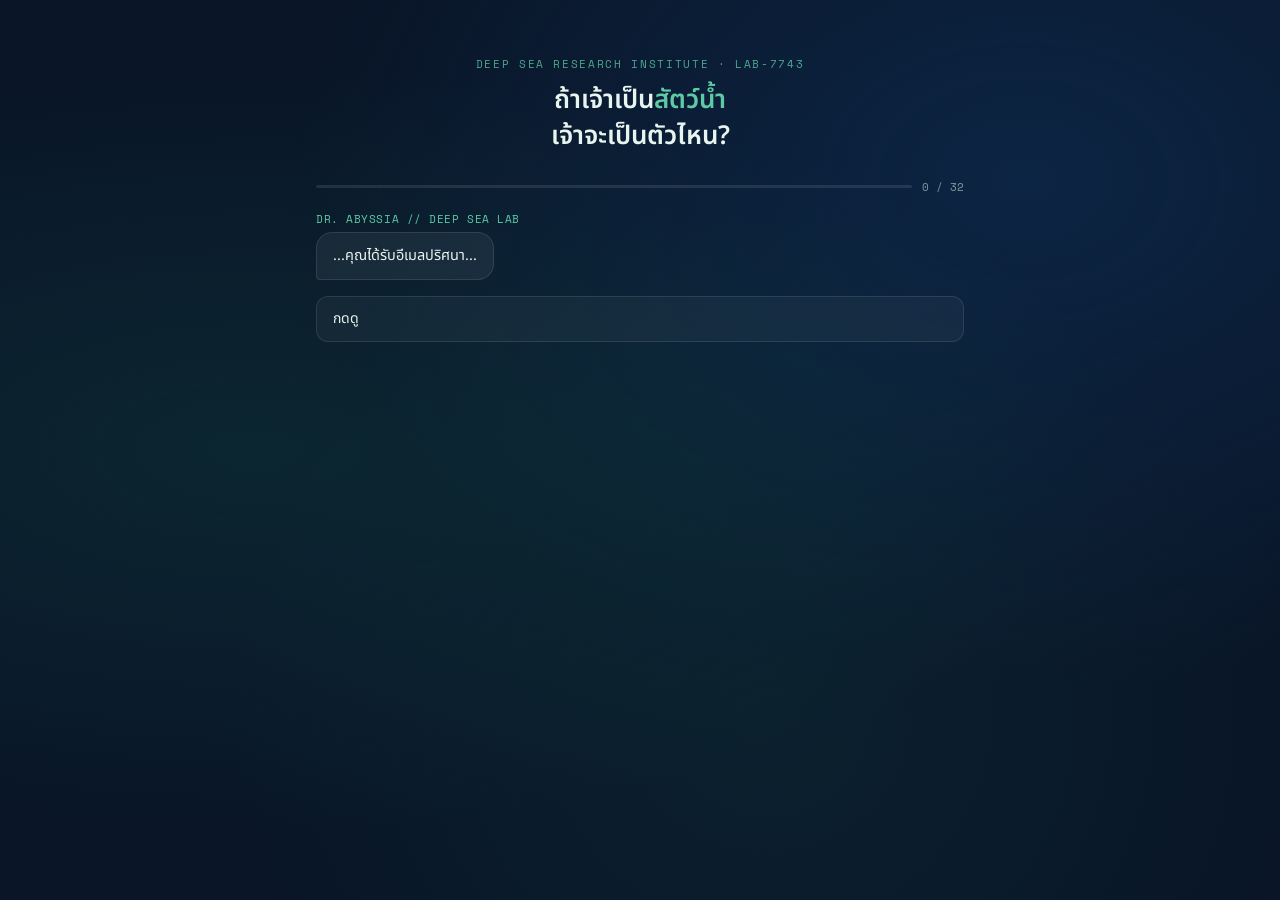
==== index.html @ 7f28071c "Add files via upload" ====
<!DOCTYPE html>
<html lang="th">
<head>
<meta charset="UTF-8">
<meta name="viewport" content="width=device-width, initial-scale=1.0">
<title> oceanmi</title>
<link href="https://fonts.googleapis.com/css2?family=Noto+Sans+Thai:wght@300;400;500;600&family=Space+Mono:wght@400;700&display=swap" rel="stylesheet">
<link rel="stylesheet" href="css/style.css">
</head>
<body>

<div class="bubbles-bg" id="bubbles"></div>

<div id="app">
  <div class="site-header">
    <div class="lab-tag">DEEP SEA RESEARCH INSTITUTE · LAB-7743</div>
    <h1>ถ้าเจ้าเป็น<span>สัตว์น้ำ</span><br>เจ้าจะเป็นตัวไหน?</h1>
  </div>

  <!-- หน้าแชทคำถาม -->
  <div id="screen-chat" class="screen active">
    <div class="progress-wrap">
      <div class="progress-track">
        <div class="progress-fill" id="prog"></div>
      </div>
      <div class="progress-num" id="prog-num">0 / 15</div>
    </div>
    <div class="chat-log" id="chat-log"></div>
    <div class="choices-area" id="choices"></div>
  </div>

  <!-- หน้าผลลัพธ์ -->
  <div id="screen-result" class="screen">
    <div class="result-wrap">
      <div class="result-card" id="result-card"></div>
      <button class="restart-btn" onclick="restart()">🔄 เริ่มทดสอบใหม่อีกครั้ง</button>
    </div>
  </div>
</div>

<script src="js/data.js"></script>
<script src="js/quiz.js"></script>
</body>
</html>
---- css/style.css ----
:root {
  --ocean-deep: #0a1628;
  --ocean-mid: #0d2240;
  --ocean-surface: #0f3460;
  --teal: #1D9E75;
  --teal-light: #5DCAA5;
  --teal-glow: rgba(29,158,117,0.25);
  --foam: #e8f4f0;
  --text-main: #e8f4f0;
  --text-muted: rgba(232,244,240,0.55);
  --bubble-user: #1D9E75;
  --bubble-sys: rgba(255,255,255,0.06);
  --bubble-sys-border: rgba(255,255,255,0.1);
  --radius: 16px;
}

* { box-sizing: border-box; margin: 0; padding: 0; }

body {
  background: var(--ocean-deep);
  color: var(--text-main);
  font-family: 'Noto Sans Thai', sans-serif;
  min-height: 100vh;
  overflow-x: hidden;
  position: relative;
}

body::before {
  content: '';
  position: fixed;
  inset: 0;
  background:
    radial-gradient(ellipse at 20% 50%, rgba(29,158,117,0.12) 0%, transparent 60%),
    radial-gradient(ellipse at 80% 20%, rgba(15,52,96,0.5) 0%, transparent 50%),
    radial-gradient(ellipse at 60% 80%, rgba(29,158,117,0.08) 0%, transparent 50%);
  pointer-events: none;
  z-index: 0;
}

/* ---- Bubble background ---- */
.bubbles-bg {
  position: fixed;
  inset: 0;
  pointer-events: none;
  z-index: 0;
  overflow: hidden;
}
.bubble-particle {
  position: absolute;
  bottom: -30px;
  border-radius: 50%;
  background: rgba(93,202,165,0.15);
  border: 1px solid rgba(93,202,165,0.2);
  animation: rise linear infinite;
}
@keyframes rise {
  to { transform: translateY(-110vh) translateX(20px); opacity: 0; }
}

/* ---- Layout ---- */
#app {
  position: relative;
  z-index: 1;
  max-width: 680px;
  margin: 0 auto;
  padding: 24px 16px 80px;
}

.screen { display: none; }
.screen.active { display: block; }

/* ---- Header ---- */
.site-header {
  text-align: center;
  padding: 32px 0 24px;
  animation: fadeDown 0.6s ease both;
}
.site-header .lab-tag {
  font-family: 'Space Mono', monospace;
  font-size: 11px;
  color: var(--teal-light);
  letter-spacing: 0.15em;
  margin-bottom: 10px;
  opacity: 0.8;
}
.site-header h1 {
  font-size: clamp(20px, 5vw, 26px);
  font-weight: 600;
  line-height: 1.4;
}
.site-header h1 span { color: var(--teal-light); }

/* ---- Progress bar ---- */
.progress-wrap {
  display: flex;
  align-items: center;
  gap: 10px;
  margin-bottom: 16px;
  animation: fadeDown 0.6s 0.1s ease both;
}
.progress-track {
  flex: 1;
  height: 3px;
  background: rgba(255,255,255,0.1);
  border-radius: 2px;
  overflow: hidden;
}
.progress-fill {
  height: 100%;
  background: linear-gradient(90deg, var(--teal), var(--teal-light));
  border-radius: 2px;
  transition: width 0.5s cubic-bezier(.4,0,.2,1);
  width: 0%;
}
.progress-num {
  font-family: 'Space Mono', monospace;
  font-size: 11px;
  color: var(--text-muted);
  min-width: 40px;
  text-align: right;
}

/* ---- Chat ---- */
.chat-log {
  display: flex;
  flex-direction: column;
  gap: 14px;
  margin-bottom: 16px;
}

.msg {
  display: flex;
  flex-direction: column;
  animation: msgIn 0.35s ease both;
}
.msg.user { align-items: flex-end; }
.msg.system { align-items: flex-start; }

@keyframes msgIn {
  from { opacity: 0; transform: translateY(8px); }
}

.sender-label {
  font-size: 11px;
  color: var(--teal-light);
  margin-bottom: 5px;
  font-family: 'Space Mono', monospace;
  letter-spacing: 0.05em;
}

.bubble {
  max-width: 82%;
  padding: 11px 16px;
  font-size: 14.5px;
  line-height: 1.7;
  border-radius: var(--radius);
}
.system .bubble {
  background: var(--bubble-sys);
  border: 1px solid var(--bubble-sys-border);
  border-bottom-left-radius: 4px;
  backdrop-filter: blur(8px);
  color: var(--text-main);
}
.user .bubble {
  background: var(--bubble-user);
  color: #fff;
  border-bottom-right-radius: 4px;
  font-weight: 500;
}

/* ---- Typing indicator ---- */
.typing-bubble {
  background: var(--bubble-sys);
  border: 1px solid var(--bubble-sys-border);
  border-radius: var(--radius);
  border-bottom-left-radius: 4px;
  padding: 13px 16px;
  display: inline-flex;
  gap: 5px;
  align-items: center;
  animation: msgIn 0.3s ease both;
}
.dot {
  width: 7px; height: 7px;
  background: var(--teal-light);
  border-radius: 50%;
  animation: blink 1.2s infinite;
}
.dot:nth-child(2) { animation-delay: 0.2s; }
.dot:nth-child(3) { animation-delay: 0.4s; }
@keyframes blink {
  0%,80%,100% { opacity: 0.25; transform: scale(0.85); }
  40% { opacity: 1; transform: scale(1); }
}

/* ---- Choice buttons ---- */
.choices-area {
  display: flex;
  flex-direction: column;
  gap: 8px;
  margin-top: 4px;
}

.choice-btn {
  background: rgba(255,255,255,0.04);
  border: 1px solid rgba(255,255,255,0.1);
  border-radius: 12px;
  padding: 11px 16px;
  font-size: 14px;
  font-family: 'Noto Sans Thai', sans-serif;
  color: var(--text-main);
  cursor: pointer;
  text-align: left;
  line-height: 1.55;
  transition: all 0.18s ease;
  animation: fadeUp 0.3s ease both;
}
.choice-btn:nth-child(1) { animation-delay: .05s; }
.choice-btn:nth-child(2) { animation-delay: .10s; }
.choice-btn:nth-child(3) { animation-delay: .15s; }
.choice-btn:nth-child(4) { animation-delay: .20s; }
.choice-btn:nth-child(5) { animation-delay: .25s; }
.choice-btn:nth-child(6) { animation-delay: .30s; }

@keyframes fadeUp {
  from { opacity: 0; transform: translateY(10px); }
}

.choice-btn:hover {
  background: rgba(29,158,117,0.15);
  border-color: var(--teal);
  color: #fff;
  transform: translateX(4px);
}
.choice-btn:active { transform: scale(0.98) translateX(4px); }

/* ---- Result card ---- */
.result-wrap { animation: fadeDown 0.5s ease both; }

.result-card {
  background: rgba(13,34,64,0.8);
  border: 1px solid rgba(93,202,165,0.25);
  border-radius: 20px;
  overflow: hidden;
  backdrop-filter: blur(12px);
  box-shadow: 0 0 40px rgba(29,158,117,0.12);
}

.result-hero {
  padding: 36px 24px 28px;
  text-align: center;
  background: rgba(29,158,117,0.07);
  border-bottom: 1px solid rgba(93,202,165,0.15);
  position: relative;
}
.result-hero::before {
  content: '';
  position: absolute;
  inset: 0;
  background: radial-gradient(circle at 50% 80%, rgba(29,158,117,0.1) 0%, transparent 70%);
}

.creature-emoji-big {
  font-size: 72px;
  display: block;
  margin-bottom: 12px;
  filter: drop-shadow(0 0 20px rgba(93,202,165,0.4));
  animation: float 3s ease-in-out infinite;
}
@keyframes float {
  0%,100% { transform: translateY(0); }
  50% { transform: translateY(-8px); }
}

.creature-name-big {
  font-size: 28px;
  font-weight: 600;
  margin-bottom: 4px;
  color: #fff;
}
.creature-en {
  font-family: 'Space Mono', monospace;
  font-size: 12px;
  color: var(--teal-light);
  letter-spacing: 0.1em;
}

.result-body { padding: 24px; }

.tags { display: flex; gap: 8px; flex-wrap: wrap; margin-bottom: 20px; }
.tag {
  font-size: 12px;
  padding: 4px 12px;
  border-radius: 99px;
  background: rgba(29,158,117,0.15);
  border: 1px solid rgba(93,202,165,0.3);
  color: var(--teal-light);
  font-family: 'Space Mono', monospace;
}

.section-label {
  font-size: 10px;
  letter-spacing: 0.12em;
  color: var(--teal-light);
  font-family: 'Space Mono', monospace;
  margin-bottom: 8px;
  opacity: 0.8;
}

.desc-text {
  font-size: 14.5px;
  line-height: 1.8;
  color: rgba(232,244,240,0.85);
  margin-bottom: 24px;
}

.divider {
  height: 1px;
  background: rgba(255,255,255,0.06);
  margin: 20px 0;
}

.compat-grid {
  display: grid;
  grid-template-columns: 1fr 1fr;
  gap: 10px;
}
.compat-item {
  background: rgba(255,255,255,0.04);
  border: 1px solid rgba(255,255,255,0.08);
  border-radius: 12px;
  padding: 14px;
  text-align: center;
}
.compat-item .section-label { margin-bottom: 6px; }
.compat-val { font-size: 15px; font-weight: 500; }

.restart-btn {
  width: 100%;
  margin-top: 16px;
  padding: 13px;
  background: transparent;
  border: 1px solid rgba(93,202,165,0.3);
  border-radius: 12px;
  font-family: 'Noto Sans Thai', sans-serif;
  font-size: 14px;
  color: var(--teal-light);
  cursor: pointer;
  transition: all 0.2s;
}
.restart-btn:hover {
  background: rgba(29,158,117,0.1);
  border-color: var(--teal);
  color: #fff;
}

/* ---- Animations ---- */
@keyframes fadeDown {
  from { opacity: 0; transform: translateY(-10px); }
}

/* ---- Responsive ---- */
@media (max-width: 420px) {
  .bubble { max-width: 90%; font-size: 14px; }
  .choice-btn { font-size: 13.5px; }
}
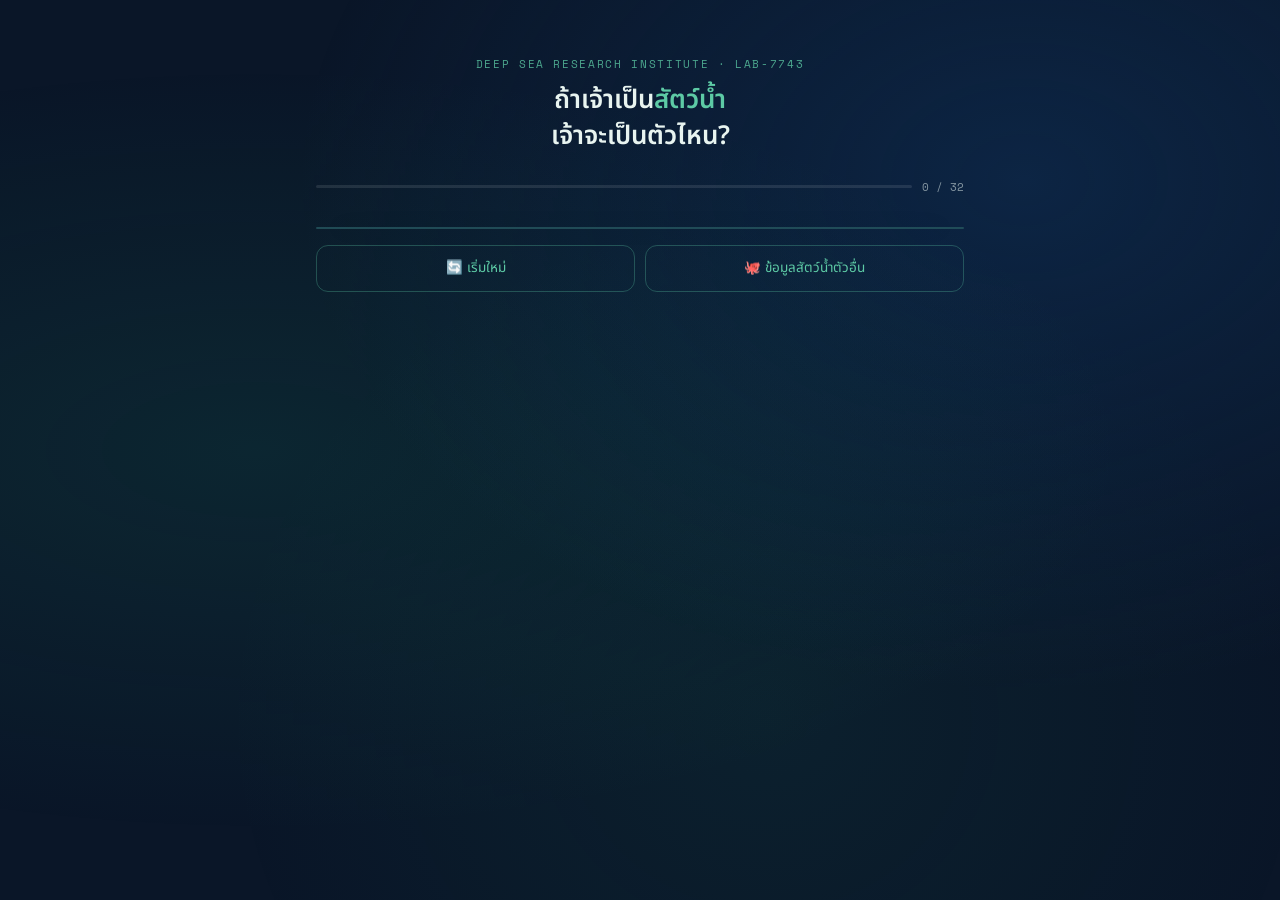
==== commit 15d01ea0: "Add files via upload" ====
--- a/index.html
+++ b/index.html
@@ -30,11 +30,11 @@
   </div>
 
   <!-- หน้าผลลัพธ์ -->
-  <div id="screen-result" class="screen">
-    <div class="result-wrap">
-      <div class="result-card" id="result-card"></div>
-      <button class="restart-btn" onclick="restart()">🔄 เริ่มทดสอบใหม่อีกครั้ง</button>
-    </div>
+  <div class="result-wrap">
+  <div class="result-card" id="result-card"></div>
+  <div class="btn-row">
+    <button class="action-btn" onclick="restart()">🔄 เริ่มใหม่</button>
+    <a href="creatures.html" class="action-btn">🐙 ข้อมูลสัตว์น้ำตัวอื่น</a>
   </div>
 </div>
 
--- a/css/style.css
+++ b/css/style.css
@@ -365,3 +365,33 @@
   .bubble { max-width: 90%; font-size: 14px; }
   .choice-btn { font-size: 13.5px; }
 }
+.btn-row {
+  display: grid;
+  grid-template-columns: 1fr 1fr;
+  gap: 10px;
+  margin-top: 16px;
+}
+
+.action-btn {
+  padding: 13px 10px;
+  background: transparent;
+  border: 1px solid rgba(93,202,165,0.3);
+  border-radius: 12px;
+  font-family: 'Noto Sans Thai', sans-serif;
+  font-size: 13.5px;
+  color: var(--teal-light);
+  cursor: pointer;
+  transition: all 0.2s;
+  text-decoration: none;
+  display: flex;
+  align-items: center;
+  justify-content: center;
+  text-align: center;
+  line-height: 1.4;
+}
+
+.action-btn:hover {
+  background: rgba(29,158,117,0.1);
+  border-color: var(--teal);
+  color: #fff;
+}
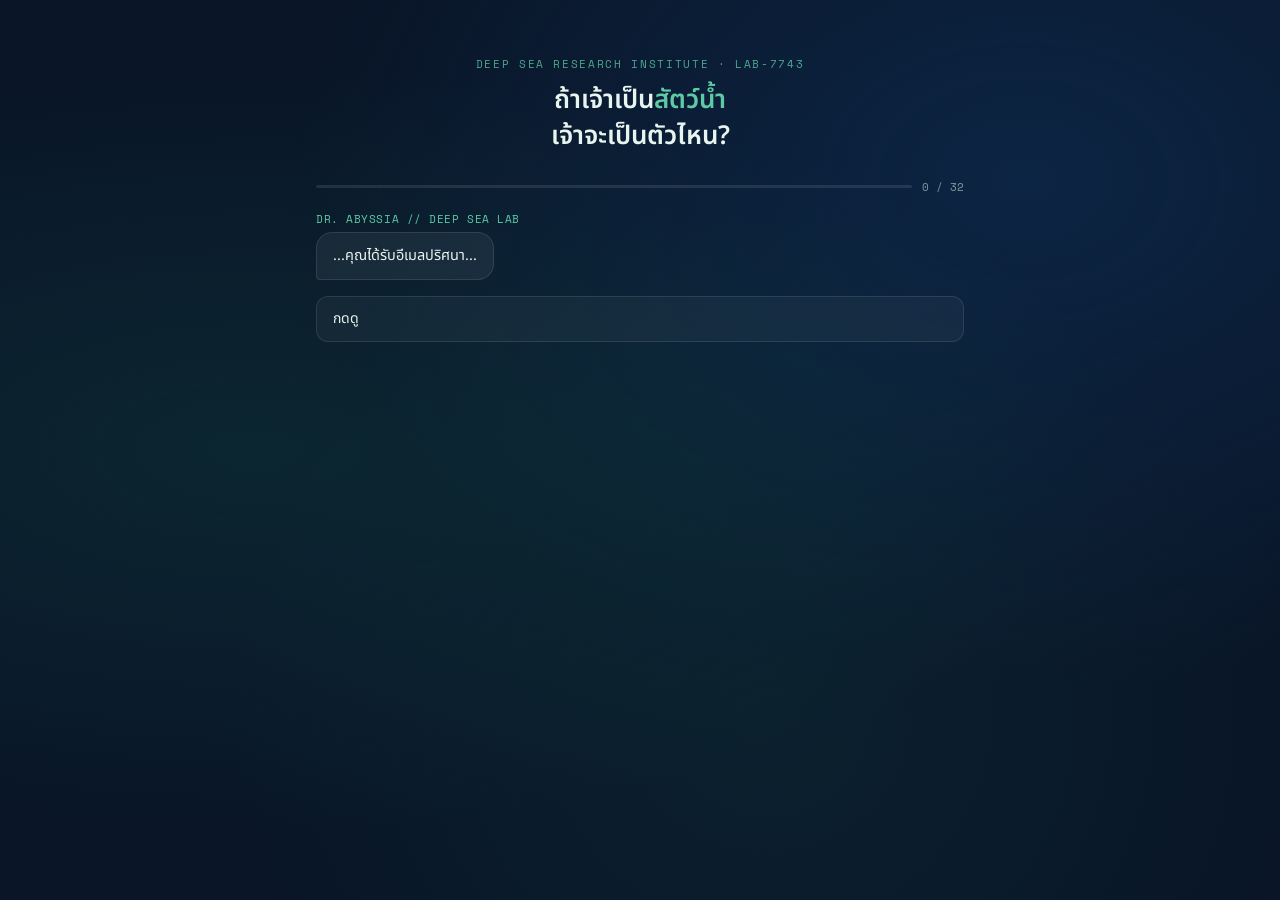
==== commit e1b1bd3c: "Add files via upload" ====
--- a/index.html
+++ b/index.html
@@ -30,11 +30,12 @@
   </div>
 
   <!-- หน้าผลลัพธ์ -->
-  <div class="result-wrap">
-  <div class="result-card" id="result-card"></div>
-  <div class="btn-row">
-    <button class="action-btn" onclick="restart()">🔄 เริ่มใหม่</button>
-    <a href="creatures.html" class="action-btn">🐙 ข้อมูลสัตว์น้ำตัวอื่น</a>
+  <div id="screen-result" class="screen">
+    <div class="result-wrap">
+      <div class="result-card" id="result-card"></div>
+      <button class="action-btn" onclick="restart()">🔄 เริ่มใหม่</button>
+        <a href="creatures.html" class="action-btn"> ข้อมูลสัตว์น้ำตัวอื่น</a>
+    </div>
   </div>
 </div>
 
--- a/css/style.css
+++ b/css/style.css
@@ -365,33 +365,3 @@
   .bubble { max-width: 90%; font-size: 14px; }
   .choice-btn { font-size: 13.5px; }
 }
-.btn-row {
-  display: grid;
-  grid-template-columns: 1fr 1fr;
-  gap: 10px;
-  margin-top: 16px;
-}
-
-.action-btn {
-  padding: 13px 10px;
-  background: transparent;
-  border: 1px solid rgba(93,202,165,0.3);
-  border-radius: 12px;
-  font-family: 'Noto Sans Thai', sans-serif;
-  font-size: 13.5px;
-  color: var(--teal-light);
-  cursor: pointer;
-  transition: all 0.2s;
-  text-decoration: none;
-  display: flex;
-  align-items: center;
-  justify-content: center;
-  text-align: center;
-  line-height: 1.4;
-}
-
-.action-btn:hover {
-  background: rgba(29,158,117,0.1);
-  border-color: var(--teal);
-  color: #fff;
-}
